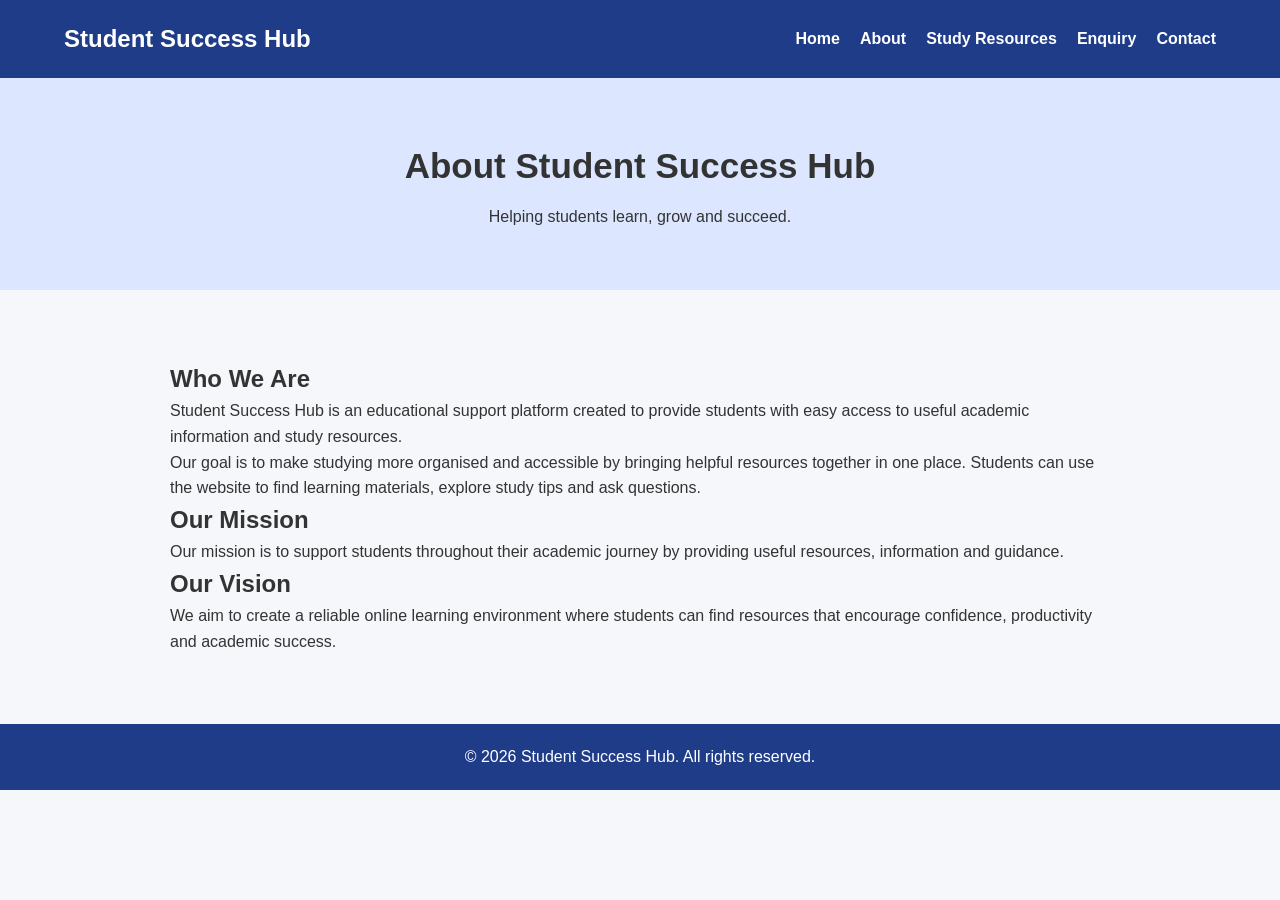
==== Pages/about.html @ 8b178884 "Initial commit" ====
<!DOCTYPE html>
<html lang="en">
<head>
    <meta charset="UTF-8">
    <meta name="viewport" content="width=device-width, initial-scale=1.0">
    <title>Student Success Hub | About</title>
    <link rel="stylesheet" href="../css/styles.css">
</head>

<body>

    <header>
        <nav>
            <h1>Student Success Hub</h1>

            <ul>
                <li><a href="../index.html">Home</a></li>
                <li><a href="about.html">About</a></li>
                <li><a href="study-resources.html">Study Resources</a></li>
                <li><a href="enquiry.html">Enquiry</a></li>
                <li><a href="contact.html">Contact</a></li>
            </ul>
        </nav>
    </header>

    <main>

        <section class="page-header">
            <h2>About Student Success Hub</h2>
            <p>Helping students learn, grow and succeed.</p>
        </section>

        <section class="content-section">

            <h2>Who We Are</h2>

            <p>
                Student Success Hub is an educational support platform
                created to provide students with easy access to useful
                academic information and study resources.
            </p>

            <p>
                Our goal is to make studying more organised and accessible
                by bringing helpful resources together in one place.
                Students can use the website to find learning materials,
                explore study tips and ask questions.
            </p>

            <h2>Our Mission</h2>

            <p>
                Our mission is to support students throughout their
                academic journey by providing useful resources,
                information and guidance.
            </p>

            <h2>Our Vision</h2>

            <p>
                We aim to create a reliable online learning environment
                where students can find resources that encourage
                confidence, productivity and academic success.
            </p>

        </section>

    </main>

    <footer>
        <p>&copy; 2026 Student Success Hub. All rights reserved.</p>
    </footer>

</body>
</html>
---- css/styles.css ----
* {
    margin: 0;
    padding: 0;
    box-sizing: border-box;
}

body {
    font-family: Arial, sans-serif;
    line-height: 1.6;
    background-color: #f5f7fa;
    color: #333;
}

/* Navigation */

header {
    background-color: #1f3c88;
    padding: 20px 5%;
}

nav {
    display: flex;
    justify-content: space-between;
    align-items: center;
    flex-wrap: wrap;
}

nav h1 {
    color: white;
}

nav ul {
    list-style: none;
    display: flex;
    gap: 20px;
    flex-wrap: wrap;
}

nav a {
    color: white;
    text-decoration: none;
    font-weight: bold;
}

nav a:hover {
    text-decoration: underline;
}

/* Hero */

.hero {
    text-align: center;
    padding: 100px 20px;
    background-color: #dce7ff;
}

.hero h2 {
    font-size: 40px;
    margin-bottom: 20px;
}

.hero p {
    max-width: 700px;
    margin: 0 auto 30px;
}

/* Buttons */

.button,
button {
    display: inline-block;
    background-color: #1f3c88;
    color: white;
    padding: 12px 24px;
    border: none;
    border-radius: 5px;
    text-decoration: none;
    cursor: pointer;
}

.button:hover,
button:hover {
    background-color: #162d68;
}

/* Sections */

.intro,
.content-section,
.form-section {
    max-width: 1000px;
    margin: 40px auto;
    padding: 30px;
}

.intro {
    text-align: center;
}

/* Page Header */

.page-header {
    text-align: center;
    padding: 60px 20px;
    background-color: #dce7ff;
}

.page-header h2 {
    font-size: 35px;
    margin-bottom: 10px;
}

/* Cards */

.features {
    max-width: 1100px;
    margin: 40px auto;
    padding: 20px;
    display: flex;
    gap: 25px;
    justify-content: center;
    flex-wrap: wrap;
}

.card {
    background-color: white;
    padding: 25px;
    width: 240px;
    border-radius: 8px;
    box-shadow: 0 2px 8px rgba(0, 0, 0, 0.1);
}

.card h3 {
    margin-bottom: 10px;
}

.card a {
    display: inline-block;
    margin-top: 15px;
    color: #1f3c88;
    font-weight: bold;
}

/* Forms */

form {
    background-color: white;
    padding: 30px;
    border-radius: 8px;
    box-shadow: 0 2px 8px rgba(0, 0, 0, 0.1);
}

label {
    display: block;
    margin-top: 15px;
    margin-bottom: 5px;
    font-weight: bold;
}

input,
textarea {
    width: 100%;
    padding: 12px;
    border: 1px solid #ccc;
    border-radius: 5px;
    font-size: 16px;
}

button {
    margin-top: 20px;
}

/* Contact */

.contact-info {
    background-color: white;
    padding: 25px;
    margin-top: 25px;
    border-radius: 8px;
}

/* Footer */

footer {
    text-align: center;
    background-color: #1f3c88;
    color: white;
    padding: 20px;
    margin-top: 40px;
}

/* Mobile */

@media (max-width: 700px) {

    nav {
        flex-direction: column;
        gap: 15px;
    }

    nav ul {
        justify-content: center;
    }

    .hero h2 {
        font-size: 30px;
    }

    .card {
        width: 100%;
    }
}
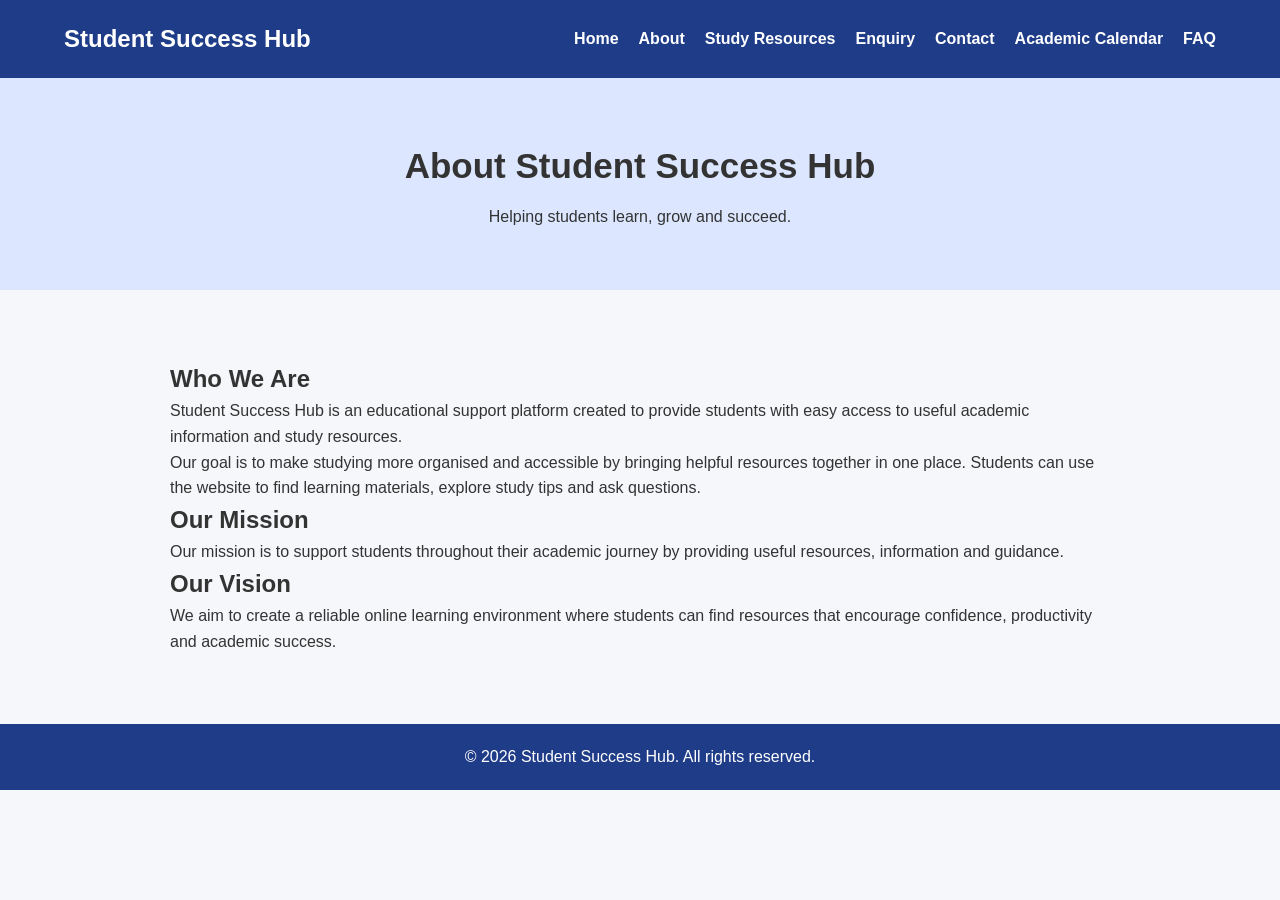
==== commit 22e24323: "Update website documentation" ====
--- a/Pages/about.html
+++ b/Pages/about.html
@@ -19,6 +19,8 @@
                 <li><a href="study-resources.html">Study Resources</a></li>
                 <li><a href="enquiry.html">Enquiry</a></li>
                 <li><a href="contact.html">Contact</a></li>
+                <li><a href="academic-calendar.html">Academic Calendar</a></li>
+                <li><a href="faq.html">FAQ</a></li>
             </ul>
         </nav>
     </header>
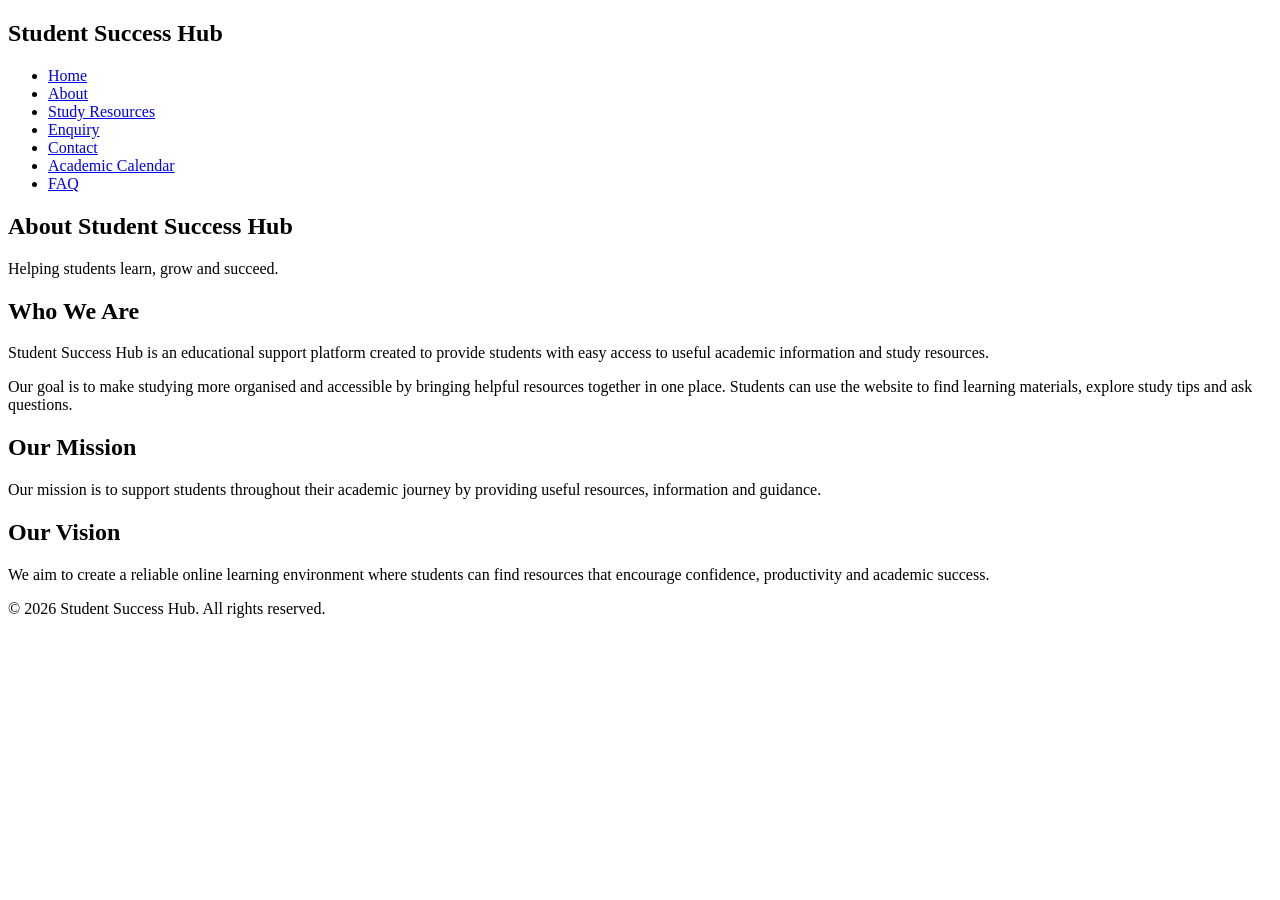
==== commit 8968d7ad: "Remove CSS file from part 1" ====
--- a/Pages/about.html
+++ b/Pages/about.html
@@ -4,7 +4,7 @@
     <meta charset="UTF-8">
     <meta name="viewport" content="width=device-width, initial-scale=1.0">
     <title>Student Success Hub | About</title>
-    <link rel="stylesheet" href="../css/styles.css">
+    
 </head>
 
 <body>
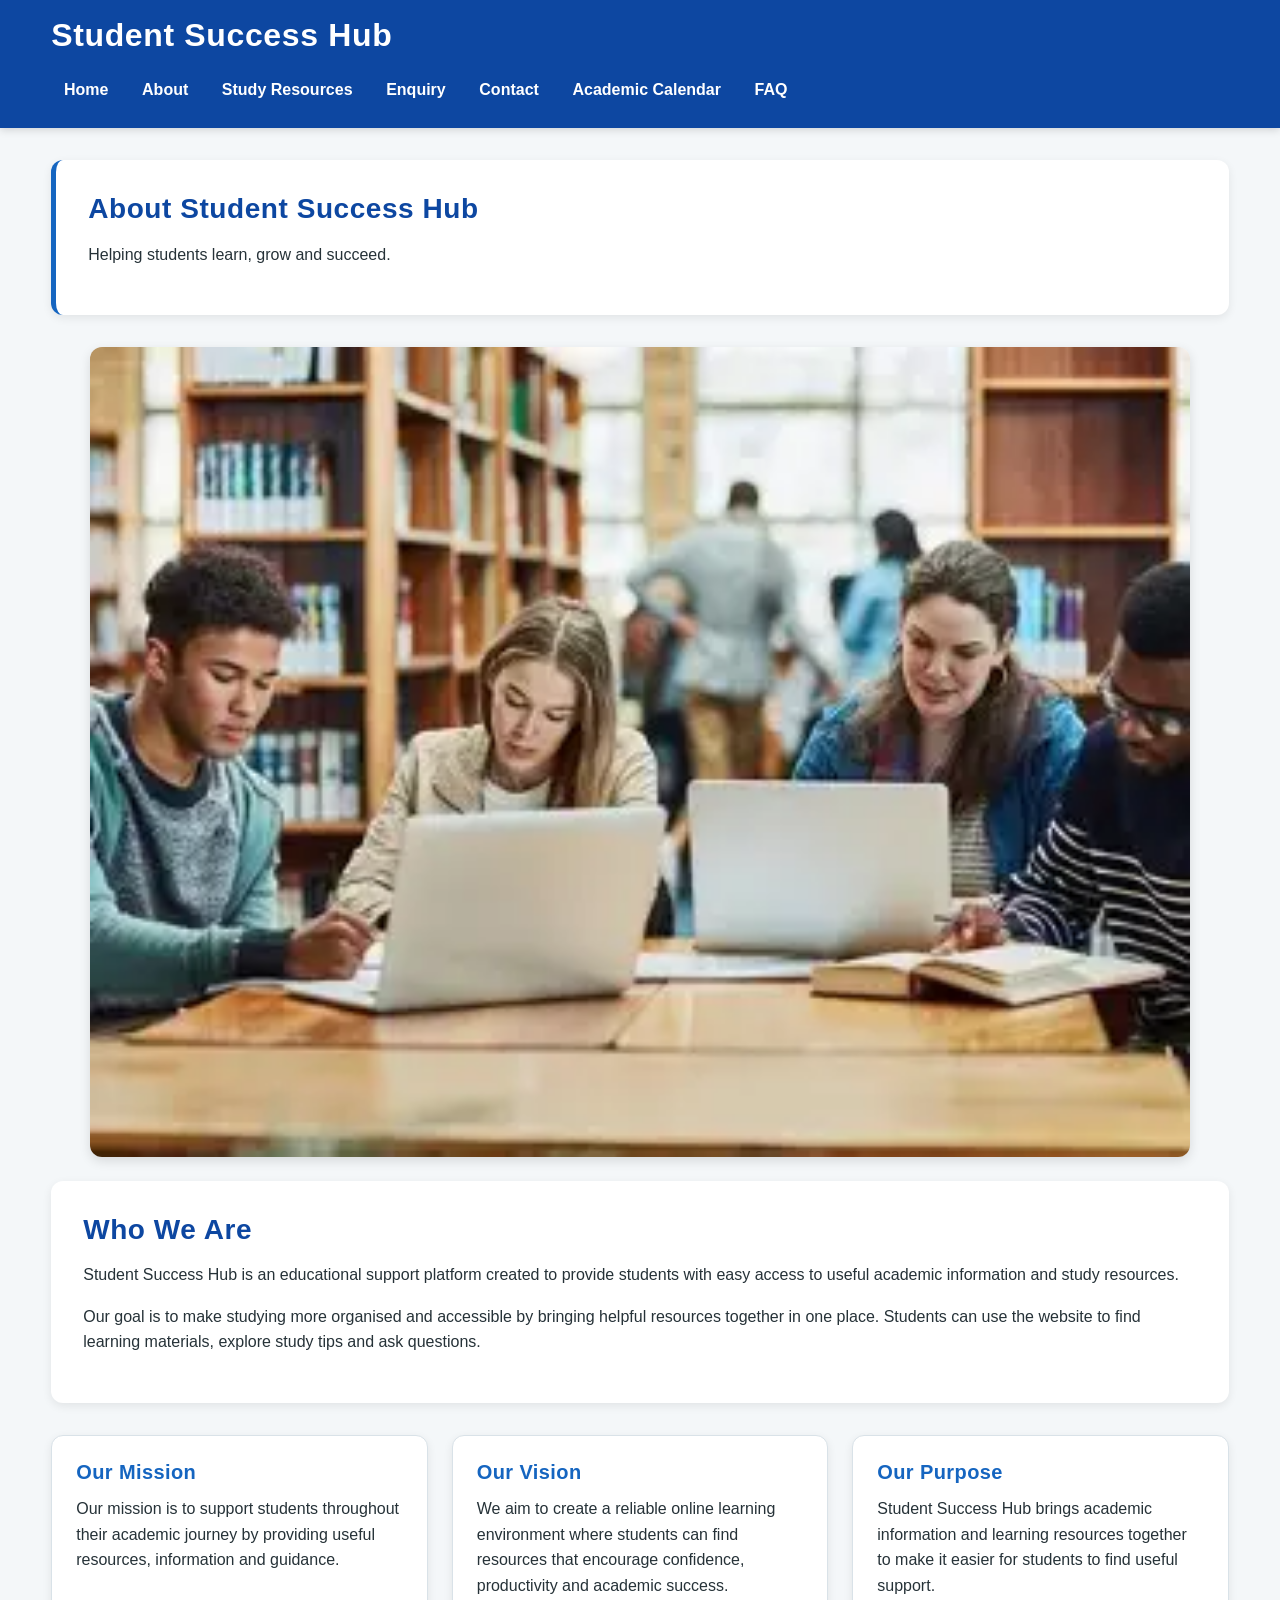
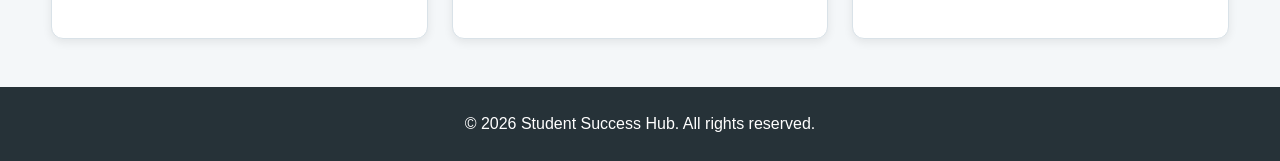
==== commit 4860adc8: "Completed WEDE5020 Part 2 website updates" ====
--- a/Pages/about.html
+++ b/Pages/about.html
@@ -1,18 +1,26 @@
 <!DOCTYPE html>
 <html lang="en">
+
 <head>
+    <!-- Defines the character encoding and viewport for responsive design. -->
     <meta charset="UTF-8">
     <meta name="viewport" content="width=device-width, initial-scale=1.0">
+
+    <!-- Sets the title displayed in the browser tab. -->
     <title>Student Success Hub | About</title>
-    
+
+    <!-- Links the external stylesheet used throughout the website. -->
+    <link rel="stylesheet" href="../style.css">
 </head>
 
 <body>
 
+    <!-- Header containing the main website navigation. -->
     <header>
         <nav>
             <h1>Student Success Hub</h1>
 
+            <!-- Main navigation links. -->
             <ul>
                 <li><a href="../index.html">Home</a></li>
                 <li><a href="about.html">About</a></li>
@@ -25,13 +33,27 @@
         </nav>
     </header>
 
+    <!-- Main content explaining the purpose and goals of Student Success Hub. -->
     <main>
 
+        <!-- Page introduction. -->
         <section class="page-header">
             <h2>About Student Success Hub</h2>
             <p>Helping students learn, grow and succeed.</p>
         </section>
 
+        <!-- Supporting image for the page. -->
+        <img
+            src="../images/Studying.jpg"
+            srcset="
+                ../images/Studying.jpg 600w,
+                ../images/Studying.jpg 1200w
+            "
+            sizes="(max-width: 600px) 94vw, 92vw"
+            alt="Student studying"
+            class="hero-image">
+
+        <!-- Information about the platform. -->
         <section class="content-section">
 
             <h2>Who We Are</h2>
@@ -49,26 +71,46 @@
                 explore study tips and ask questions.
             </p>
 
-            <h2>Our Mission</h2>
+        </section>
 
-            <p>
-                Our mission is to support students throughout their
-                academic journey by providing useful resources,
-                information and guidance.
-            </p>
+        <!-- Mission and vision displayed as separate cards. -->
+        <section class="features">
 
-            <h2>Our Vision</h2>
+            <article class="card">
+                <h3>Our Mission</h3>
 
-            <p>
-                We aim to create a reliable online learning environment
-                where students can find resources that encourage
-                confidence, productivity and academic success.
-            </p>
+                <p>
+                    Our mission is to support students throughout their
+                    academic journey by providing useful resources,
+                    information and guidance.
+                </p>
+            </article>
+
+            <article class="card">
+                <h3>Our Vision</h3>
+
+                <p>
+                    We aim to create a reliable online learning environment
+                    where students can find resources that encourage
+                    confidence, productivity and academic success.
+                </p>
+            </article>
+
+            <article class="card">
+                <h3>Our Purpose</h3>
+
+                <p>
+                    Student Success Hub brings academic information and
+                    learning resources together to make it easier for
+                    students to find useful support.
+                </p>
+            </article>
 
         </section>
 
     </main>
 
+    <!-- Website footer. -->
     <footer>
         <p>&copy; 2026 Student Success Hub. All rights reserved.</p>
     </footer>
--- a/style.css
+++ b/style.css
@@ -0,0 +1,542 @@
+/* =========================================================
+   STUDENT SUCCESS HUB
+   External CSS Stylesheet
+   WEDE5020 - Part 2
+   ========================================================= */
+
+/* -------------------------
+   CSS RESET
+   ------------------------- */
+
+* {
+    margin: 0;
+    padding: 0;
+    box-sizing: border-box;
+}
+
+html {
+    scroll-behavior: smooth;
+}
+
+body {
+    font-family: Arial, Helvetica, sans-serif;
+    font-size: 1rem;
+    line-height: 1.6;
+    color: #263238;
+    background-color: #f4f7f9;
+    margin: 0;
+}
+
+/* -------------------------
+   GENERAL TYPOGRAPHY
+   ------------------------- */
+
+h1,
+h2,
+h3 {
+    line-height: 1.2;
+    letter-spacing: 0.02em;
+}
+
+h1 {
+    font-size: 2rem;
+    font-weight: 700;
+}
+
+h2 {
+    font-size: 1.75rem;
+    margin-bottom: 1rem;
+}
+
+h3 {
+    font-size: 1.25rem;
+    margin-bottom: 0.75rem;
+}
+
+p {
+    margin-bottom: 1rem;
+}
+
+a {
+    color: #1565c0;
+    text-decoration: none;
+}
+
+a:hover {
+    text-decoration: underline;
+}
+
+a:focus {
+    outline: 3px solid #ffca28;
+    outline-offset: 3px;
+}
+
+a:active {
+    color: #0d47a1;
+}
+
+/* -------------------------
+   HEADER AND NAVIGATION
+   ------------------------- */
+
+header {
+    background-color: #0d47a1;
+    color: white;
+    box-shadow: 0 2px 8px rgba(0, 0, 0, 0.15);
+}
+
+nav {
+    width: 92%;
+    max-width: 1200px;
+    margin: 0 auto;
+    padding: 1rem 0;
+}
+
+nav h1 {
+    color: white;
+    margin-bottom: 0.8rem;
+}
+
+nav ul {
+    display: flex;
+    flex-wrap: wrap;
+    gap: 0.5rem;
+    list-style: none;
+}
+
+nav li {
+    display: block;
+}
+
+nav a {
+    display: block;
+    color: white;
+    padding: 0.6rem 0.8rem;
+    border-radius: 0.4rem;
+    font-weight: 600;
+    transition: background-color 0.2s ease, transform 0.2s ease;
+}
+
+nav a:hover {
+    background-color: #1976d2;
+    text-decoration: none;
+    transform: translateY(-2px);
+}
+
+nav a:active {
+    background-color: #0d3d8c;
+    transform: translateY(0);
+}
+
+/* -------------------------
+   MAIN CONTENT
+   ------------------------- */
+
+main {
+    width: 92%;
+    max-width: 1200px;
+    margin: 2rem auto;
+}
+
+section {
+    margin-bottom: 2rem;
+}
+
+/* -------------------------
+   IMAGES
+   ------------------------- */
+
+main > img,
+.responsive-image {
+    display: block;
+    width: 100%;
+    max-width: 100%;
+    height: auto;
+    object-fit: cover;
+    border-radius: 0.75rem;
+    margin: 0 auto 1.5rem;
+    box-shadow: 0 4px 12px rgba(0, 0, 0, 0.12);
+}
+
+.hero-image {
+    width: 100%;
+    max-width: 1100px;
+    height: auto;
+    display: block;
+    margin: 0 auto 1.5rem;
+    border-radius: 0.75rem;
+}
+
+/* -------------------------
+   HERO SECTION
+   ------------------------- */
+
+.hero {
+    background: linear-gradient(135deg, #e3f2fd, #ffffff);
+    border-left: 5px solid #1565c0;
+    padding: 2.5rem;
+    margin-bottom: 2rem;
+    border-radius: 0.75rem;
+    box-shadow: 0 4px 12px rgba(0, 0, 0, 0.08);
+}
+
+.hero h2 {
+    color: #0d47a1;
+    font-size: 2.2rem;
+}
+
+.hero p {
+    max-width: 800px;
+    font-size: 1.1rem;
+}
+
+/* -------------------------
+   BUTTONS
+   ------------------------- */
+
+.button {
+    display: inline-block;
+    background-color: #1565c0;
+    color: white;
+    padding: 0.75rem 1.2rem;
+    border-radius: 0.5rem;
+    font-weight: 700;
+    transition: background-color 0.2s ease, transform 0.2s ease;
+}
+
+.button:hover {
+    background-color: #0d47a1;
+    color: white;
+    text-decoration: none;
+    transform: translateY(-2px);
+}
+
+.button:focus {
+    outline: 3px solid #ffca28;
+    outline-offset: 3px;
+}
+
+.button:active {
+    background-color: #08306b;
+    transform: translateY(0);
+}
+
+/* -------------------------
+   INTRODUCTION / CONTENT
+   ------------------------- */
+
+.intro,
+.content-section {
+    background-color: white;
+    padding: 2rem;
+    border-radius: 0.75rem;
+    margin-bottom: 2rem;
+    box-shadow: 0 3px 10px rgba(0, 0, 0, 0.08);
+}
+
+.intro h2,
+.content-section h2 {
+    color: #0d47a1;
+}
+
+.content-section ul,
+.intro ul {
+    padding-left: 1.5rem;
+}
+
+.content-section li,
+.intro li {
+    margin-bottom: 0.5rem;
+}
+
+/* -------------------------
+   FEATURE CARDS
+   ------------------------- */
+
+.features {
+    display: grid;
+    grid-template-columns: repeat(3, 1fr);
+    gap: 1.5rem;
+    margin-bottom: 2rem;
+}
+
+.card {
+    background-color: white;
+    padding: 1.5rem;
+    border-radius: 0.75rem;
+    border: 1px solid #d9e2e8;
+    box-shadow: 0 3px 10px rgba(0, 0, 0, 0.08);
+    transition: transform 0.2s ease, box-shadow 0.2s ease;
+}
+
+.card:hover {
+    transform: translateY(-5px);
+    box-shadow: 0 8px 18px rgba(0, 0, 0, 0.14);
+}
+
+.card h3 {
+    color: #1565c0;
+}
+
+.card a {
+    font-weight: 700;
+}
+
+/* -------------------------
+   PAGE HEADERS
+   ------------------------- */
+
+.page-header {
+    background-color: white;
+    padding: 2rem;
+    margin-bottom: 2rem;
+    border-radius: 0.75rem;
+    border-left: 5px solid #1565c0;
+    box-shadow: 0 3px 10px rgba(0, 0, 0, 0.08);
+}
+
+.page-header h2 {
+    color: #0d47a1;
+}
+
+/* -------------------------
+   TABLES
+   ------------------------- */
+
+.table-container {
+    width: 100%;
+    overflow-x: auto;
+    margin: 1.5rem 0;
+}
+
+table {
+    width: 100%;
+    border-collapse: collapse;
+    background-color: white;
+    box-shadow: 0 3px 10px rgba(0, 0, 0, 0.08);
+}
+
+th,
+td {
+    padding: 0.9rem;
+    text-align: left;
+    border: 1px solid #cfd8dc;
+}
+
+th {
+    background-color: #0d47a1;
+    color: white;
+    font-weight: 700;
+}
+
+tr:nth-child(even) {
+    background-color: #f1f5f7;
+}
+
+tr:hover {
+    background-color: #e3f2fd;
+}
+
+/* -------------------------
+   FORMS
+   ------------------------- */
+
+form {
+    background-color: white;
+    padding: 2rem;
+    border-radius: 0.75rem;
+    box-shadow: 0 3px 10px rgba(0, 0, 0, 0.08);
+}
+
+label {
+    display: block;
+    font-weight: 700;
+    margin-bottom: 0.4rem;
+}
+
+input,
+textarea,
+select {
+    width: 100%;
+    padding: 0.75rem;
+    margin-bottom: 1rem;
+    border: 1px solid #b0bec5;
+    border-radius: 0.4rem;
+    font: inherit;
+}
+
+input:focus,
+textarea:focus,
+select:focus {
+    border-color: #1565c0;
+    outline: 3px solid rgba(21, 101, 192, 0.2);
+}
+
+button {
+    background-color: #1565c0;
+    color: white;
+    border: none;
+    padding: 0.75rem 1.3rem;
+    border-radius: 0.5rem;
+    font-size: 1rem;
+    font-weight: 700;
+    cursor: pointer;
+}
+
+button:hover {
+    background-color: #0d47a1;
+}
+
+button:focus {
+    outline: 3px solid #ffca28;
+    outline-offset: 3px;
+}
+
+button:active {
+    background-color: #08306b;
+}
+
+caption {
+    caption-side: top;
+    padding: 0.75rem;
+    font-weight: 700;
+    font-size: 1.1rem;
+    color: #263238;
+}
+
+/* -------------------------
+   FOOTER
+   ------------------------- */
+
+footer {
+    background-color: #263238;
+    color: white;
+    text-align: center;
+    padding: 1.5rem;
+    margin-top: 3rem;
+}
+
+footer p {
+    margin: 0;
+}
+
+/* -------------------------
+   TABLET BREAKPOINT
+   ------------------------- */
+
+@media (max-width: 900px) {
+
+    h1 {
+        font-size: 1.75rem;
+    }
+
+    h2 {
+        font-size: 1.5rem;
+    }
+
+    .features {
+        grid-template-columns: repeat(2, 1fr);
+    }
+
+    nav ul {
+        gap: 0.3rem;
+    }
+
+    nav a {
+        padding: 0.55rem 0.65rem;
+        font-size: 0.95rem;
+    }
+
+    .hero {
+        padding: 2rem;
+    }
+}
+
+/* -------------------------
+   MOBILE BREAKPOINT
+   ------------------------- */
+
+@media (max-width: 600px) {
+
+    body {
+        font-size: 0.95rem;
+    }
+
+    main {
+        width: 94%;
+        margin: 1.25rem auto;
+    }
+
+    nav {
+        width: 94%;
+    }
+
+    nav h1 {
+        font-size: 1.5rem;
+    }
+
+    nav ul {
+        flex-direction: column;
+        gap: 0.25rem;
+    }
+
+    nav a {
+        width: 100%;
+        padding: 0.65rem;
+    }
+
+    .features {
+        grid-template-columns: 1fr;
+    }
+
+    .hero,
+    .intro,
+    .content-section,
+    .page-header,
+    form {
+        padding: 1.25rem;
+    }
+
+    .hero h2 {
+        font-size: 1.7rem;
+    }
+
+    h2 {
+        font-size: 1.4rem;
+    }
+
+    h3 {
+        font-size: 1.15rem;
+    }
+
+    th,
+    td {
+        padding: 0.65rem;
+        font-size: 0.9rem;
+    }
+
+    footer {
+        padding: 1.25rem;
+    }
+}
+
+/* -------------------------
+   VERY SMALL MOBILE DEVICES
+   ------------------------- */
+
+@media (max-width: 400px) {
+
+    nav h1 {
+        font-size: 1.3rem;
+    }
+
+    .hero h2 {
+        font-size: 1.5rem;
+    }
+
+    .button {
+        width: 100%;
+        text-align: center;
+    }
+    
+}
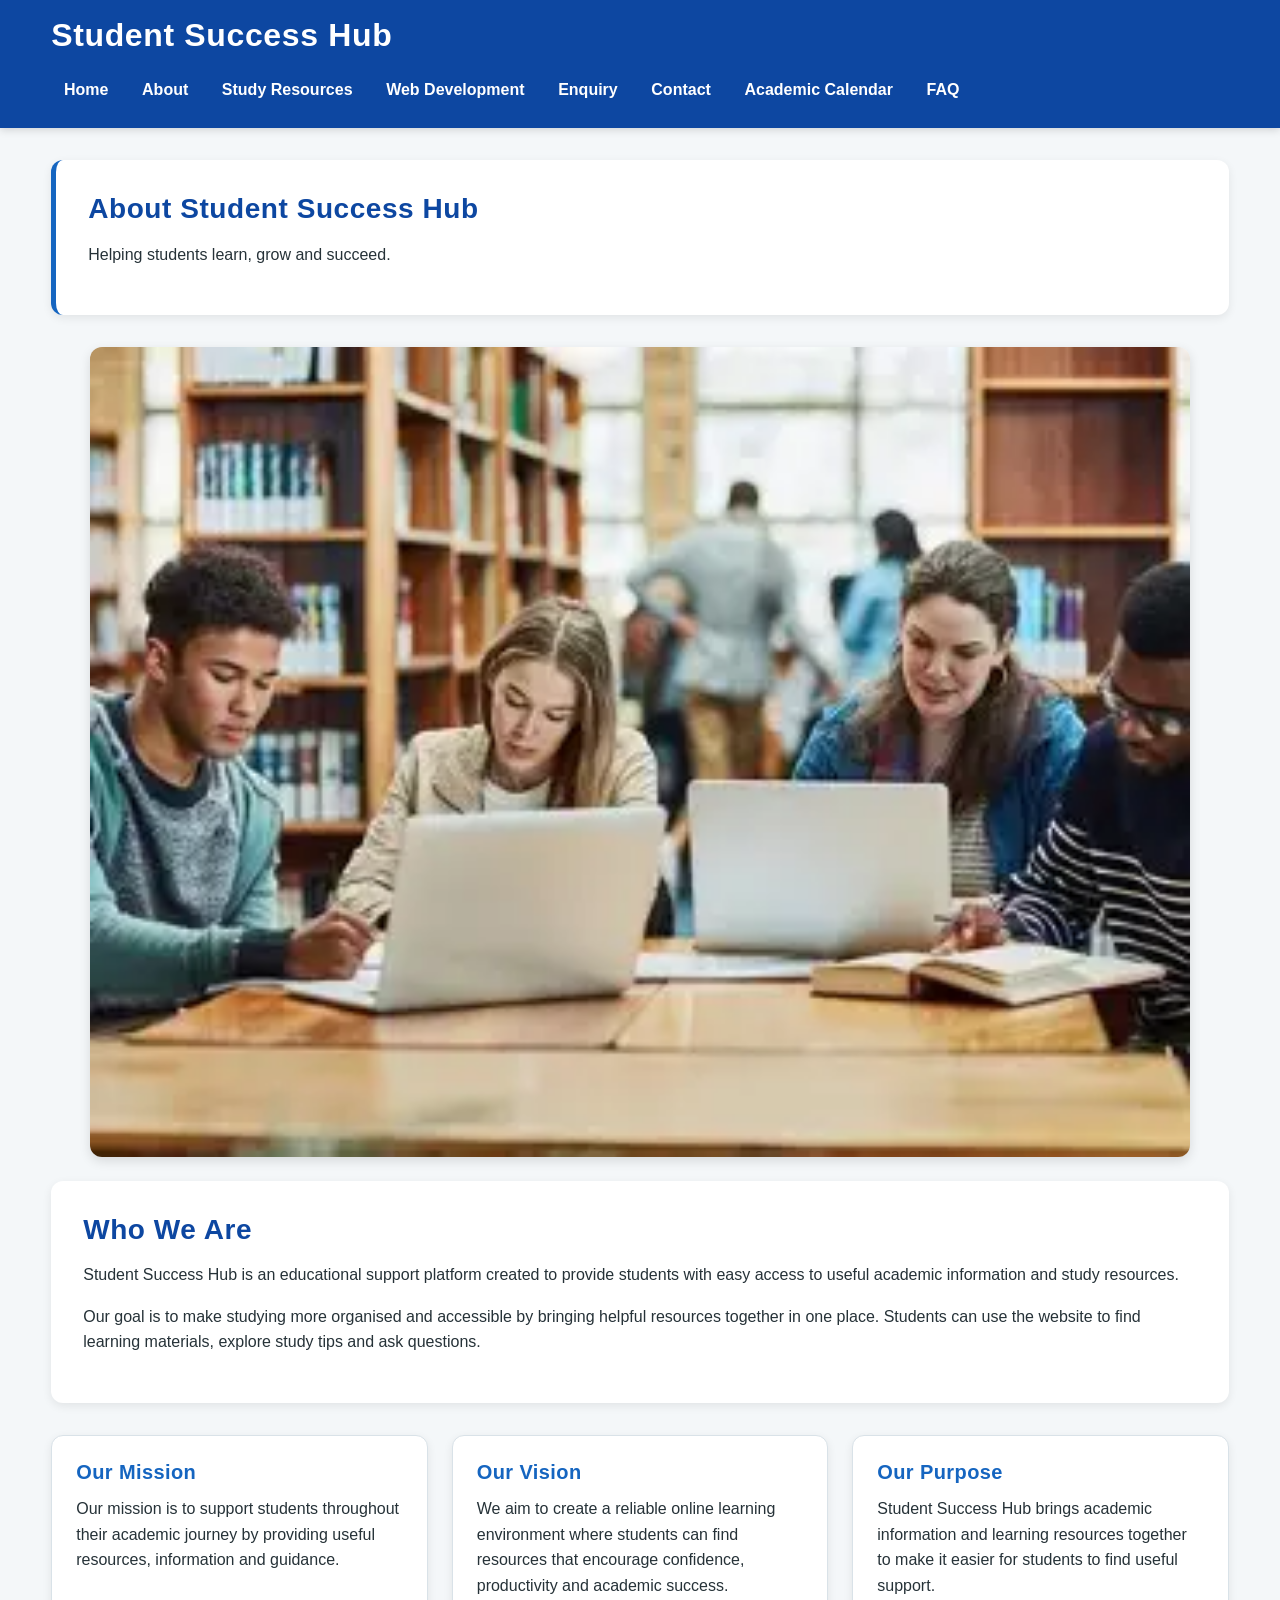
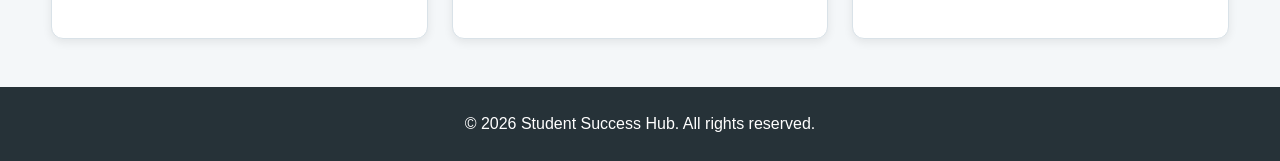
==== commit b626691a: "POE final fixes" ====
--- a/Pages/about.html
+++ b/Pages/about.html
@@ -7,11 +7,18 @@
     <meta name="viewport" content="width=device-width, initial-scale=1.0">
 
     <!-- Sets the title displayed in the browser tab. -->
-    <title>Student Success Hub | About</title>
+    <title>About Us | Student Success Hub</title>
+<meta name="description" content="Learn about Student Success Hub and our purpose of supporting students with useful academic information and learning resources.">
+<meta name="keywords" content="about Student Success Hub, student support, academic resources, student learning">
 
     <!-- Links the external stylesheet used throughout the website. -->
     <link rel="stylesheet" href="../style.css">
+
+    <script src="../script.js" defer></script>
+
 </head>
+
+
 
 <body>
 
@@ -25,6 +32,7 @@
                 <li><a href="../index.html">Home</a></li>
                 <li><a href="about.html">About</a></li>
                 <li><a href="study-resources.html">Study Resources</a></li>
+                <li><a href="web-development.html">Web Development</a></li>
                 <li><a href="enquiry.html">Enquiry</a></li>
                 <li><a href="contact.html">Contact</a></li>
                 <li><a href="academic-calendar.html">Academic Calendar</a></li>
@@ -44,12 +52,8 @@
 
         <!-- Supporting image for the page. -->
         <img
-            src="../images/Studying.jpg"
-            srcset="
-                ../images/Studying.jpg 600w,
-                ../images/Studying.jpg 1200w
-            "
-            sizes="(max-width: 600px) 94vw, 92vw"
+            src="../images/student-studying.jpg"
+            
             alt="Student studying"
             class="hero-image">
 
--- a/style.css
+++ b/style.css
@@ -438,6 +438,10 @@
         grid-template-columns: repeat(2, 1fr);
     }
 
+    .gallery {
+    grid-template-columns: repeat(2, 1fr);
+}
+
     nav ul {
         gap: 0.3rem;
     }
@@ -539,4 +543,126 @@
         text-align: center;
     }
     
+}
+
+/* =====================================================
+   PART 3 - JAVASCRIPT FEATURES
+   ===================================================== */
+
+/* FAQ accordion */
+
+.accordion-item {
+    margin-bottom: 1rem;
+    border: 1px solid #d9e2e8;
+    border-radius: 0.5rem;
+    overflow: hidden;
+}
+
+.accordion-button {
+    width: 100%;
+    text-align: left;
+    border-radius: 0;
+    padding: 1rem;
+}
+
+.accordion-panel {
+    background-color: white;
+    padding: 1rem;
+}
+
+.accordion-panel p {
+    margin: 0;
+}
+
+/* Resource search */
+
+[data-resource-search] {
+    margin-top: 0.75rem;
+}
+
+/* Image gallery */
+
+.gallery {
+    display: grid;
+    grid-template-columns: repeat(3, 1fr);
+    gap: 1rem;
+}
+
+.gallery-image {
+    width: 100%;
+    height: 220px;
+    object-fit: cover;
+    border-radius: 0.75rem;
+    cursor: pointer;
+    transition: transform 0.2s ease;
+}
+
+.gallery-image:hover {
+    transform: scale(1.03);
+}
+
+/* Lightbox */
+
+.lightbox {
+    position: fixed;
+    inset: 0;
+    z-index: 1000;
+    background-color: rgba(0, 0, 0, 0.9);
+    display: flex;
+    align-items: center;
+    justify-content: center;
+    padding: 1rem;
+}
+
+.lightbox[hidden] {
+    display: none;
+}
+
+.lightbox-content {
+    position: relative;
+    max-width: 900px;
+    width: 100%;
+    text-align: center;
+    color: white;
+}
+
+.lightbox-large-image {
+    max-width: 100%;
+    max-height: 75vh;
+    object-fit: contain;
+    border-radius: 0.5rem;
+}
+
+.lightbox-close {
+    position: absolute;
+    top: -45px;
+    right: 0;
+    font-size: 2rem;
+    padding: 0.2rem 0.8rem;
+}
+
+/* Form responses */
+
+#enquiryResponse {
+    background-color: #e3f2fd;
+    border-left: 5px solid #1565c0;
+    padding: 1rem;
+    margin-top: 1rem;
+    border-radius: 0.5rem;
+}
+
+#enquiryResponse[hidden] {
+    display: none;
+}
+
+/* Responsive gallery */
+
+@media (max-width: 600px) {
+    .gallery {
+        grid-template-columns: 1fr;
+    }
+
+    .gallery-image {
+        height: 200px;
+    }
 }
